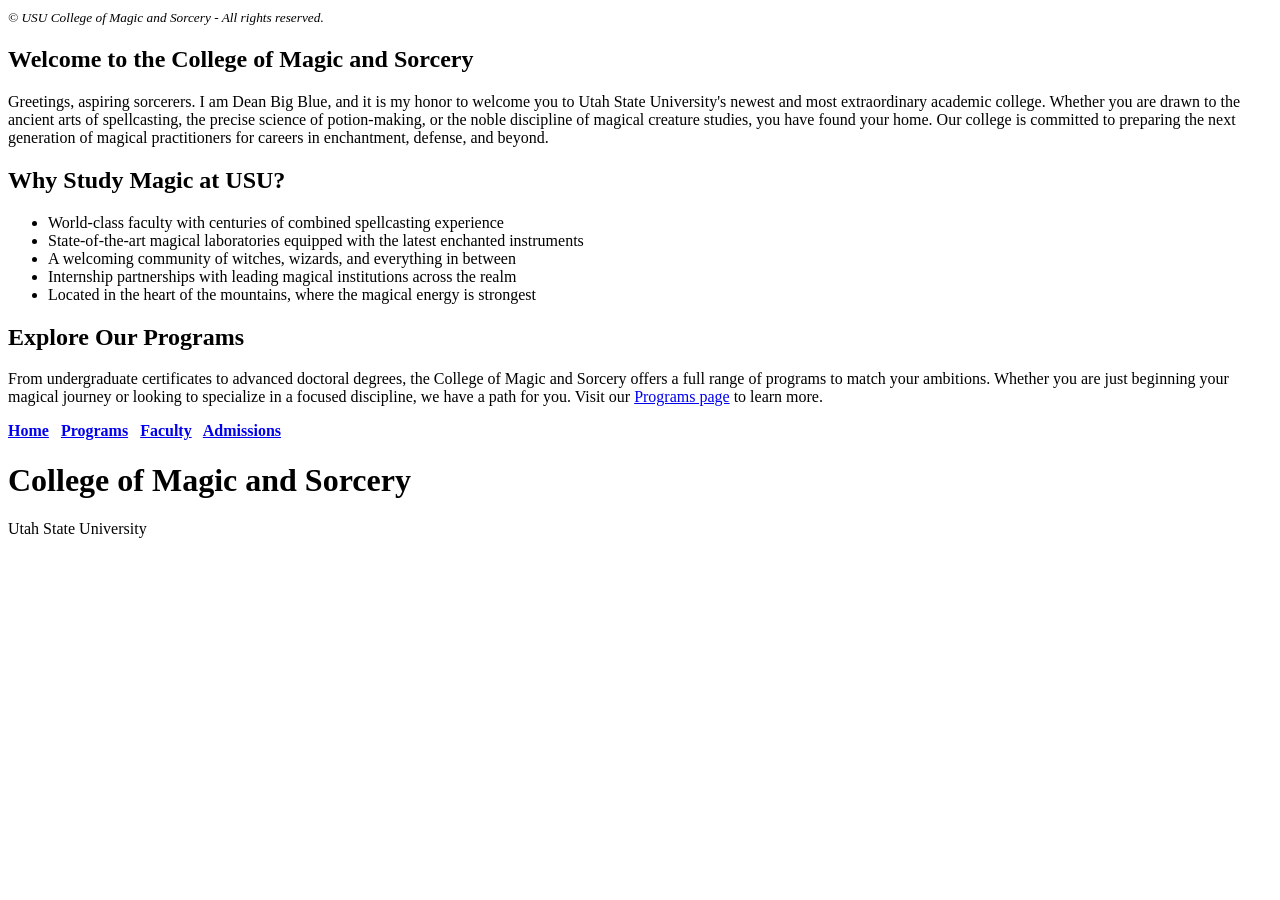
==== USU-MAS/index.html @ 42bea1d3 "added the remaining pages" ====
<!DOCTYPE html>
<html lang="en">
  <head>
    <meta charset="UTF-8" />
    <meta name="viewport" content="width=device-width, initial-scale=1.0" />
    <title>USU College of Magic and Sorcery</title>
  </head>
  <body>
<header>
<nav>
<main>
    <footer>
        <small><i>&copy; USU College of Magic and Sorcery - All rights reserved.</i></small>
    </footer>
    <h2>Welcome to the College of Magic and Sorcery</h2>
    <p>Greetings, aspiring sorcerers. I am Dean Big Blue, and it is my honor to welcome you to Utah State University's newest and most extraordinary academic college. Whether you are drawn to the ancient arts of spellcasting, the precise science of potion-making, or the noble discipline of magical creature studies, you have found your home. Our college is committed to preparing the next generation of magical practitioners for careers in enchantment, defense, and beyond.</p>
    <h2>Why Study Magic at USU?</h2>
    <ul>
        <li>World-class faculty with centuries of combined spellcasting experience</li>
        <li>State-of-the-art magical laboratories equipped with the latest enchanted instruments</li>
        <li>A welcoming community of witches, wizards, and everything in between</li>
        <li>Internship partnerships with leading magical institutions across the realm</li>
        <li>Located in the heart of the mountains, where the magical energy is strongest</li>
    </ul>
    <h2>Explore Our Programs</h2>
    <p>From undergraduate certificates to advanced doctoral degrees, the College of Magic and Sorcery offers a full range of programs to match your ambitions. Whether you are just beginning your magical journey or looking to specialize in a focused discipline, we have a path for you. Visit our <a href="programs.html">Programs page</a> to learn more.</p>
</main>
  <b>
    <a href="index.html">Home</a>&nbsp;&nbsp;
    <a href="programs.html">Programs</a>&nbsp;&nbsp;
    <a href="faculty.html">Faculty</a>&nbsp;&nbsp;
    <a href="admissions.html">Admissions</a>&nbsp;&nbsp;
  </b>
</nav>
  <h1>College of Magic and Sorcery</h1>
  <p>Utah State University</p>
</header>
  </body>
</html>
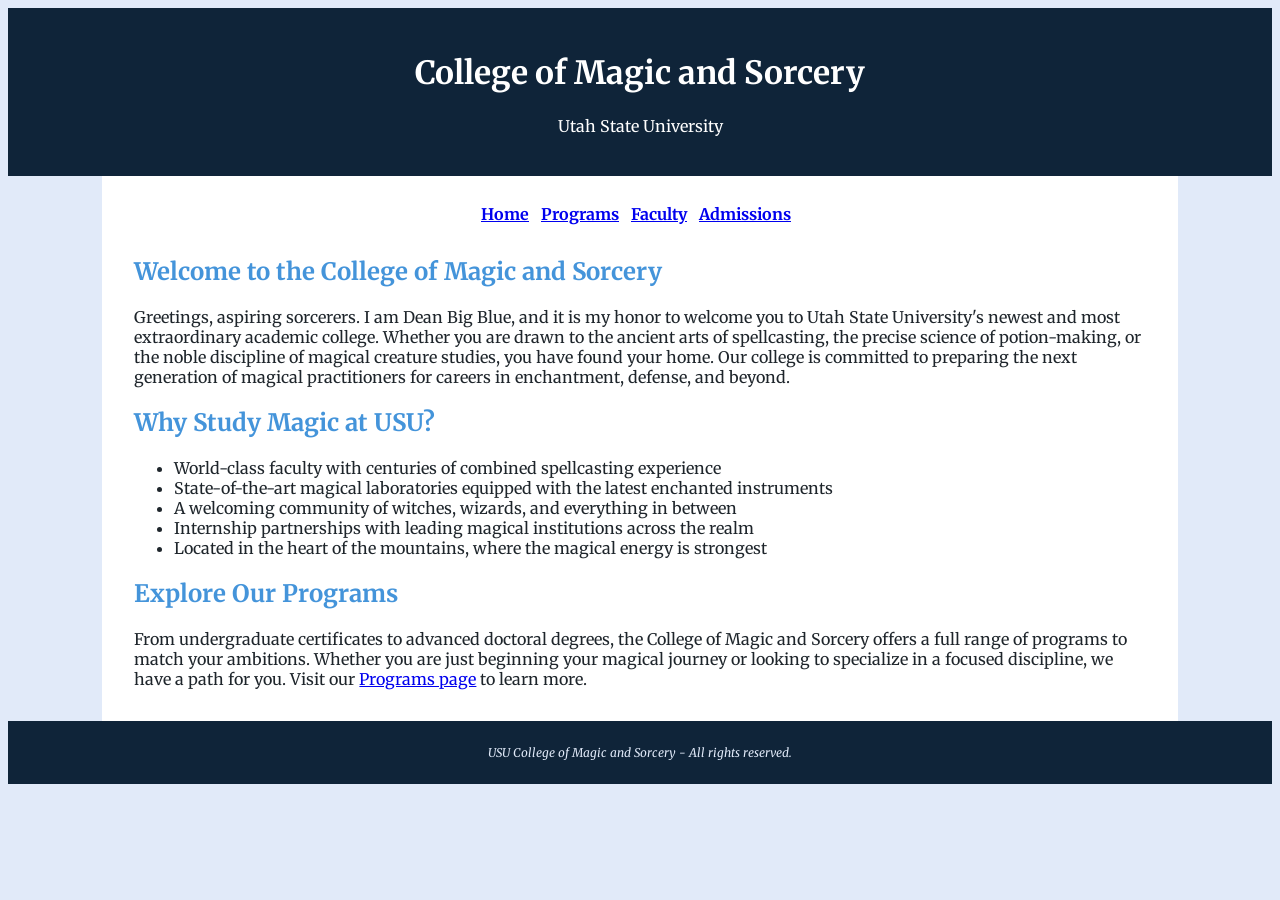
==== commit d3163098: "updated files" ====
--- a/USU-MAS/index.html
+++ b/USU-MAS/index.html
@@ -4,36 +4,62 @@
     <meta charset="UTF-8" />
     <meta name="viewport" content="width=device-width, initial-scale=1.0" />
     <title>USU College of Magic and Sorcery</title>
+    <link rel="preconnect" href="https://fonts.googleapis.com" />
+    <link rel="preconnect" href="https://fonts.gstatic.com" crossorigin />
+    <link
+      href="https://fonts.googleapis.com/css2?family=Merriweather:wght@400;700&display=swap"
+      rel="stylesheet"
+    />
+    <link rel="stylesheet" href="magic.css" />
   </head>
   <body>
-<header>
-<nav>
-<main>
+    <header>
+      <h1>College of Magic and Sorcery</h1>
+      <p>Utah State University</p>
+    </header>
+
+    <div id="wrapper">
+      <nav>
+        <a href="index.html">Home</a>&nbsp;&nbsp;
+        <a href="programs.html">Programs</a>&nbsp;&nbsp;
+        <a href="faculty.html">Faculty</a>&nbsp;&nbsp;
+        <a href="admissions.html">Admissions</a>&nbsp;&nbsp;
+      </nav>
+
+      <main>
+        <h2>Welcome to the College of Magic and Sorcery</h2>
+        <p>
+          Greetings, aspiring sorcerers. I am Dean Big Blue, and it is my
+          honor to welcome you to Utah State University's newest and most
+          extraordinary academic college. Whether you are drawn to the
+          ancient arts of spellcasting, the precise science of
+          potion-making, or the noble discipline of magical creature
+          studies, you have found your home. Our college is committed to
+          preparing the next generation of magical practitioners for
+          careers in enchantment, defense, and beyond.
+        </p>
+        <h2>Why Study Magic at USU?</h2>
+        <ul>
+          <li>World-class faculty with centuries of combined spellcasting experience</li>
+          <li>State-of-the-art magical laboratories equipped with the latest enchanted instruments</li>
+          <li>A welcoming community of witches, wizards, and everything in between</li>
+          <li>Internship partnerships with leading magical institutions across the realm</li>
+          <li>Located in the heart of the mountains, where the magical energy is strongest</li>
+        </ul>
+        <h2>Explore Our Programs</h2>
+        <p>
+          From undergraduate certificates to advanced doctoral degrees, the
+          College of Magic and Sorcery offers a full range of programs to
+          match your ambitions. Whether you are just beginning your magical
+          journey or looking to specialize in a focused discipline, we have
+          a path for you. Visit our
+          <a href="programs.html">Programs page</a> to learn more.
+        </p>
+      </main>
+    </div>
+
     <footer>
-        <small><i>&copy; USU College of Magic and Sorcery - All rights reserved.</i></small>
+      <p>USU College of Magic and Sorcery - All rights reserved.</p>
     </footer>
-    <h2>Welcome to the College of Magic and Sorcery</h2>
-    <p>Greetings, aspiring sorcerers. I am Dean Big Blue, and it is my honor to welcome you to Utah State University's newest and most extraordinary academic college. Whether you are drawn to the ancient arts of spellcasting, the precise science of potion-making, or the noble discipline of magical creature studies, you have found your home. Our college is committed to preparing the next generation of magical practitioners for careers in enchantment, defense, and beyond.</p>
-    <h2>Why Study Magic at USU?</h2>
-    <ul>
-        <li>World-class faculty with centuries of combined spellcasting experience</li>
-        <li>State-of-the-art magical laboratories equipped with the latest enchanted instruments</li>
-        <li>A welcoming community of witches, wizards, and everything in between</li>
-        <li>Internship partnerships with leading magical institutions across the realm</li>
-        <li>Located in the heart of the mountains, where the magical energy is strongest</li>
-    </ul>
-    <h2>Explore Our Programs</h2>
-    <p>From undergraduate certificates to advanced doctoral degrees, the College of Magic and Sorcery offers a full range of programs to match your ambitions. Whether you are just beginning your magical journey or looking to specialize in a focused discipline, we have a path for you. Visit our <a href="programs.html">Programs page</a> to learn more.</p>
-</main>
-  <b>
-    <a href="index.html">Home</a>&nbsp;&nbsp;
-    <a href="programs.html">Programs</a>&nbsp;&nbsp;
-    <a href="faculty.html">Faculty</a>&nbsp;&nbsp;
-    <a href="admissions.html">Admissions</a>&nbsp;&nbsp;
-  </b>
-</nav>
-  <h1>College of Magic and Sorcery</h1>
-  <p>Utah State University</p>
-</header>
   </body>
 </html>
--- a/USU-MAS/magic.css
+++ b/USU-MAS/magic.css
@@ -0,0 +1,37 @@
+body {
+  background-color: #E1EAF9;
+  color: #1E252B;
+  font-family: "Merriweather", Georgia, serif;
+}
+header {
+  background-color: #0F2439;
+  color: #FFFFFF;
+  padding: 1.5em;
+  text-align: center;
+}
+h1 {
+    line-height: 1.3;
+}
+h2 {
+    color: #4494DA;
+}
+nav {
+    text-align: center;
+    padding: .75em;
+    font-weight: bold;
+}
+footer {
+    background-color: #0F2439;
+    color: #E1EAF9;
+    padding: 1em;
+    text-align: center;
+    font-size: 0.75em;
+    font-style: italic;
+}
+#wrapper {
+  width: 80%;
+  background-color: #FFFFFF;
+  margin-left: auto;
+  margin-right: auto;
+  padding: 1em 2em;
+}
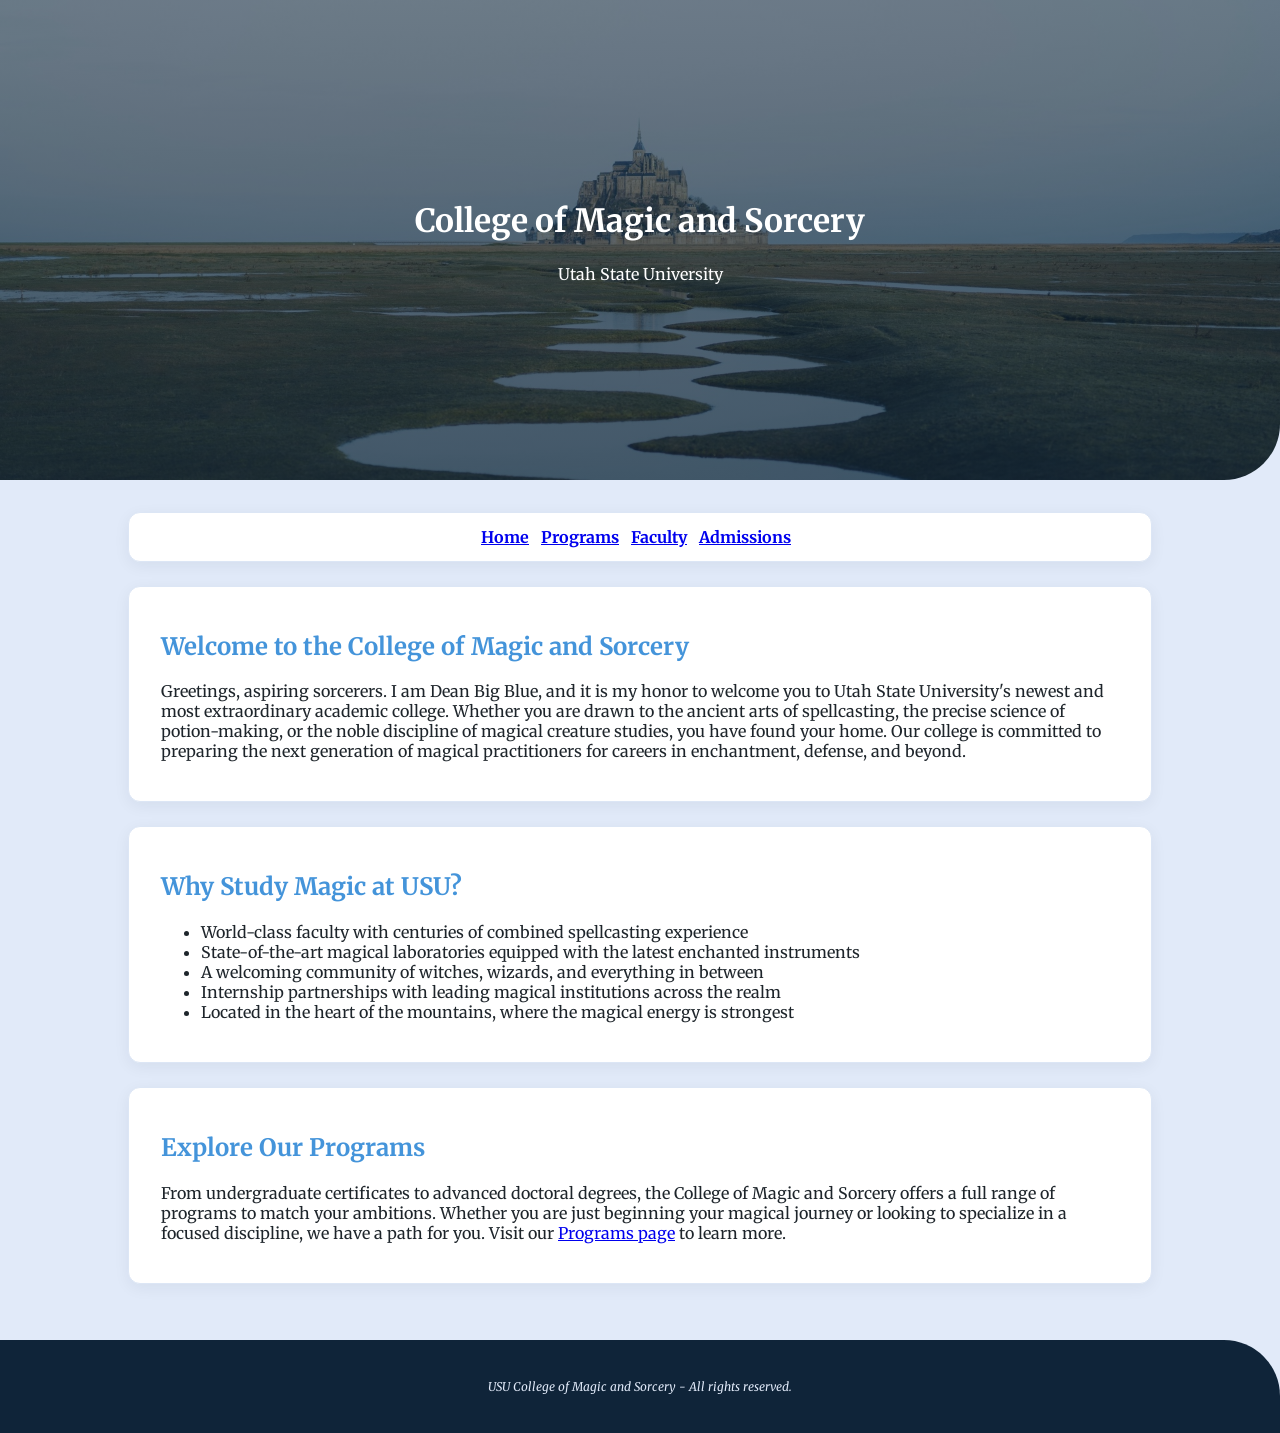
==== commit 543d53fb: "Update index.html" ====
--- a/USU-MAS/index.html
+++ b/USU-MAS/index.html
@@ -11,9 +11,10 @@
       rel="stylesheet"
     />
     <link rel="stylesheet" href="magic.css" />
+    <link rel="icon" href="images/favicon.svg" />
   </head>
   <body>
-    <header>
+    <header class="hero">
       <h1>College of Magic and Sorcery</h1>
       <p>Utah State University</p>
     </header>
@@ -27,34 +28,42 @@
       </nav>
 
       <main>
-        <h2>Welcome to the College of Magic and Sorcery</h2>
-        <p>
-          Greetings, aspiring sorcerers. I am Dean Big Blue, and it is my
-          honor to welcome you to Utah State University's newest and most
-          extraordinary academic college. Whether you are drawn to the
-          ancient arts of spellcasting, the precise science of
-          potion-making, or the noble discipline of magical creature
-          studies, you have found your home. Our college is committed to
-          preparing the next generation of magical practitioners for
-          careers in enchantment, defense, and beyond.
-        </p>
-        <h2>Why Study Magic at USU?</h2>
-        <ul>
-          <li>World-class faculty with centuries of combined spellcasting experience</li>
-          <li>State-of-the-art magical laboratories equipped with the latest enchanted instruments</li>
-          <li>A welcoming community of witches, wizards, and everything in between</li>
-          <li>Internship partnerships with leading magical institutions across the realm</li>
-          <li>Located in the heart of the mountains, where the magical energy is strongest</li>
-        </ul>
-        <h2>Explore Our Programs</h2>
-        <p>
-          From undergraduate certificates to advanced doctoral degrees, the
-          College of Magic and Sorcery offers a full range of programs to
-          match your ambitions. Whether you are just beginning your magical
-          journey or looking to specialize in a focused discipline, we have
-          a path for you. Visit our
-          <a href="programs.html">Programs page</a> to learn more.
-        </p>
+        <div class="card">
+          <h2>Welcome to the College of Magic and Sorcery</h2>
+          <p>
+            Greetings, aspiring sorcerers. I am Dean Big Blue, and it is my
+            honor to welcome you to Utah State University's newest and most
+            extraordinary academic college. Whether you are drawn to the
+            ancient arts of spellcasting, the precise science of
+            potion-making, or the noble discipline of magical creature
+            studies, you have found your home. Our college is committed to
+            preparing the next generation of magical practitioners for
+            careers in enchantment, defense, and beyond.
+          </p>
+        </div>
+
+        <div class="card">
+          <h2>Why Study Magic at USU?</h2>
+          <ul>
+            <li>World-class faculty with centuries of combined spellcasting experience</li>
+            <li>State-of-the-art magical laboratories equipped with the latest enchanted instruments</li>
+            <li>A welcoming community of witches, wizards, and everything in between</li>
+            <li>Internship partnerships with leading magical institutions across the realm</li>
+            <li>Located in the heart of the mountains, where the magical energy is strongest</li>
+          </ul>
+        </div>
+
+        <div class="card">
+          <h2>Explore Our Programs</h2>
+          <p>
+            From undergraduate certificates to advanced doctoral degrees, the
+            College of Magic and Sorcery offers a full range of programs to
+            match your ambitions. Whether you are just beginning your magical
+            journey or looking to specialize in a focused discipline, we have
+            a path for you. Visit our
+            <a href="programs.html">Programs page</a> to learn more.
+          </p>
+        </div>
       </main>
     </div>
 
--- a/USU-MAS/magic.css
+++ b/USU-MAS/magic.css
@@ -1,4 +1,5 @@
 body {
+  margin: 0;
   background-color: #E1EAF9;
   color: #1E252B;
   font-family: "Merriweather", Georgia, serif;
@@ -6,8 +7,9 @@
 header {
   background-color: #0F2439;
   color: #FFFFFF;
-  padding: 1.5em;
   text-align: center;
+  padding: 2em 1.5em;
+  border-radius: 0 0 56px 0;
 }
 h1 {
     line-height: 1.3;
@@ -16,22 +18,76 @@
     color: #4494DA;
 }
 nav {
-    text-align: center;
-    padding: .75em;
-    font-weight: bold;
+  background-color: #FFFFFF;
+  border: 1px solid #DCE6F5;
+  border-radius: 12px;
+  text-align: center;
+  font-weight: bold;
+  padding: .85em;
+  margin-bottom: 1.5em;
+  box-shadow: 0 4px 16px rgba(15, 36, 57, 0.06);
 }
 footer {
-    background-color: #0F2439;
-    color: #E1EAF9;
-    padding: 1em;
-    text-align: center;
-    font-size: 0.75em;
-    font-style: italic;
+  background-color: #0F2439;
+  color: #E1EAF9;
+  font-size: .75em;
+  font-style: italic;
+  text-align: center;
+  padding: 2.25em 1.5em;
+  border-radius: 0 56px 0 0;
 }
 #wrapper {
   width: 80%;
-  background-color: #FFFFFF;
   margin-left: auto;
   margin-right: auto;
-  padding: 1em 2em;
+  padding: 2em 0;
+}
+
+.card {
+  background-color: #FFFFFF;
+  border: 1px solid #DCE6F5;
+  border-radius: 12px;
+  padding: 1.5em 2em;
+  margin-bottom: 1.5em;
+  box-shadow: 0 4px 16px rgba(15, 36, 57, 0.06);
+}
+
+header.hero {
+  background-image: linear-gradient(rgba(15, 36, 57, 0.6), rgba(15, 36, 57, 0.75)), url(images/hero-banner.jpg);
+  background-repeat: no-repeat;
+  background-position: center;
+  background-size: cover;
+  padding: 180px 1.5em;
+}
+
+figure {
+  background-color: #FFFFFF;
+  border: 1px solid #DCE6F5;
+  border-radius: 12px;
+  padding: 1.5em;
+  margin: 0 0 1em 0;
+  text-align: center;
+  box-shadow: 0 4px 16px rgba(15, 36, 57, 0.06);
+  display: block;
+}
+
+img.portrait {
+  width: 120px;
+  height: 120px;
+  border-radius: 50%;
+  border-style: none;
+  object-fit: cover;
+}
+
+figcaption {
+  margin-top: .75em;
+  font-weight: bold;
+  color: #0F2439;
+}
+
+.cta-link img {
+  width: 72px;
+  height: 72px;
+  border-radius: 50%;
+  border-style: none;
 }
